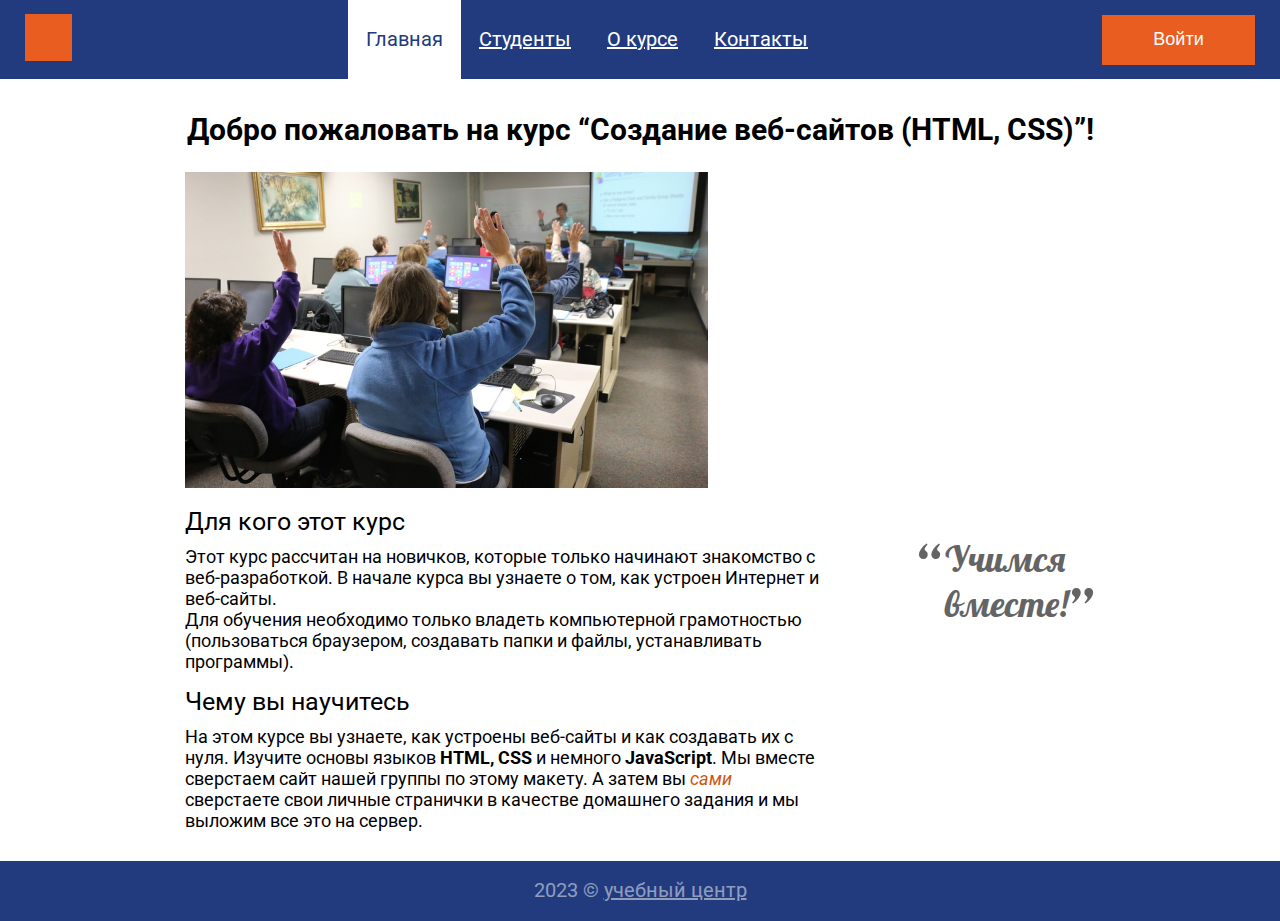
==== index.html @ 2e8eaa93 "Add files via upload" ====
<!DOCTYPE html>
<html lang="ru">

<head>
    <link rel="preconnect" href="https://fonts.googleapis.com">
    <link rel="preconnect" href="https://fonts.gstatic.com" crossorigin>
    <link href="https://fonts.googleapis.com/css2?family=Lobster&family=Roboto:wght@400;700&display=swap"
        rel="stylesheet">
    <meta charset="UTF-8">
    <meta http-equiv="X-UA-Compatible" content="IE=edge">
    <meta name="viewport" content="width=device-width, initial-scale=1.0">
    <title>Создание веб-сайтов (HTML, CSS)!</title>
    <link rel="stylesheet" href="style.css">
</head>

<body>
    <div class="all_site">
        <header class="header">
            <a class="img_logo" href="index.html"><img src="Images/logo.svg" alt="logotype"></a>
            <nav class="header_menu">
                <ul class="menu">
                    <li><a class="menu_link menu_link_active" href="index.html">Главная</a></li>
                    <li><a class="menu_link" href="students.html">Студенты</a></li>
                    <li><a class="menu_link" href="aboutСourse.html">О курсе</a></li>
                    <li><a class="menu_link" href="contacts.html">Контакты</a></li>
                </ul>
            </nav>
            <button class="btn">Войти</button>
        </header>
        <div class="registration">
            <div class="okno">
                <form class="form" action="#">
                    <h4 class="text_registration">Войти на сайт</h4>
                    <input class="form_input" type="text" placeholder="Логин" required>
                    <input class="form_input" type="password" placeholder="Пароль" required>
                    <button class="form_btn" type="submit">Войти</button>
                </form>
            </div>
        </div>
        <main class="content">
            <h1 class="heading">Добро пожаловать на курс “Создание веб-сайтов (HTML, CSS)”!</h1>
            <img class="content_img" src="Images/TrainingClass.jpg" alt="Учебный класс">
            <div class="content_block">
                <div class="content_left">
                    <section class="content_section_course">
                        <h4 class="title">Для кого этот курс</h4>
                        <p class="text">Этот курс рассчитан на новичков, которые только начинают знакомство с
                            веб-разработкой. В
                            начале курса
                            вы узнаете о том, как устроен Интернет и веб-сайты. <br>
                            Для обучения необходимо только владеть компьютерной грамотностью (пользоваться браузером,
                            создавать
                            папки и файлы, устанавливать программы).</p>
                    </section>
                    <section class="content_section_learn">
                        <h4 class="title">Чему вы научитесь</h4>
                        <p class="text">На этом курсе вы узнаете, как устроены веб-сайты и как создавать их с нуля.
                            Изучите
                            основы языков <span class="strong_content_section_learn"> HTML, CSS</span>
                            и немного <span class="strong_content_section_learn">JavaScript</span>. Мы вместе сверстаем
                            сайт
                            нашей группы по этому макету. А
                            затем вы <span class="italic_content_section_learn">сами</span>
                            сверстаете свои личные странички в качестве домашнего задания и мы выложим все это на
                            сервер.
                        </p>
                    </section>
                </div>
                <h2 class="content_right">
                    <span class="laquo">“</span>Учимся вместе!<span class="raquo">”</span>
                </h2>
            </div>
        </main>
    </div>
    <footer class="footer">
        <p class="text_footer">2023 &copy; <a class="footer_link" href="#">учебный центр</a></p>
    </footer>
    <script>
        const loginButton = document.querySelector('.btn');
        const registrationEL = document.querySelector('.registration');
        loginButton.addEventListener('click', function (e) {
            registrationEL.classList.toggle('registration');
        });
    </script>
</body>

</html>
---- style.css ----
* {
    margin: 0;
    padding: 0;
}

body {
    font-family: 'Roboto', sans-serif;
    min-height: 100vh;
    display: flex;
    flex-direction: column;
}

.all_site {
    flex-grow: 1;
}

.header {
    padding-left: calc(50% - 1268px / 2);
    padding-right: calc(50% - 1268px / 2);
    background-color: #213B7E;
    display: flex;
    flex-direction: row;
    flex-wrap: wrap;
    justify-content: space-between;
    align-items: center;
}

.menu {
    display: flex;
    list-style-type: none;
    margin-left: 54px;
}

.menu a:hover {
    background-color: #ffffff74;
}

.menu_link {
    display: block;
    font-style: normal;
    font-weight: 400;
    font-size: 20px;
    line-height: 23px;
    text-decoration-line: underline;
    color: #FFFFFF;
    padding: 28px 18px;
}

.menu_link_active {
    background-color: #FFFFFF;
    color: #213B7E;
    text-decoration: none;
}

.btn {
    width: 153px;
    height: 50px;
    background-color: #EA5D21;
    display: flex;
    justify-content: center;
    align-items: center;
    font-style: normal;
    font-weight: 400;
    font-size: 18px;
    line-height: 21px;
    color: #FFFFFF;
    text-decoration: none;
    border: none;
    cursor: pointer;
}

/* Registration - Pегистрация */
.registration {
    display: none;
    position: relative;
}

.okno {
    padding-left: calc(50% - 500px / 2);
    padding-right: calc(50% - 500px / 2);
    position: absolute;
    width: 500px;
    z-index: 1;
    margin-top: 80px;
}

.form {
    display: flex;
    flex-direction: column;
    align-items: center;
    background: #FFFFFF;
    border: 1px solid #213B7E;
    filter: drop-shadow(5px 5px 4px rgba(0, 0, 0, 0.25));
}

.text_registration {
    font-style: normal;
    font-weight: 400;
    font-size: 24px;
    line-height: 28px;
    color: #000000;
    margin-top: 26px;
    margin-bottom: 36px;
}

.form_input {
    width: 430px;
    height: 55px;
    font-style: normal;
    font-weight: 400;
    font-size: 24px;
    line-height: 28px;
    color: #808080;
    padding-left: 14px;
    padding-right: 14px;
    margin-bottom: 58px;
}

.form_btn {
    width: 153px;
    height: 50px;
    background-color: #EA5D21;
    display: flex;
    justify-content: center;
    align-items: center;
    font-style: normal;
    font-weight: 400;
    font-size: 18px;
    line-height: 21px;
    color: #FFFFFF;
    text-decoration: none;
    border: none;
    margin-bottom: 56px;
    cursor: pointer;
}

/* Content - Главная страница */

.content {
    padding-left: calc(50% - 911px / 2);
    padding-right: calc(50% - 911px / 2);
}

.heading {
    font-style: normal;
    font-weight: 700;
    font-size: 30px;
    line-height: 35px;
    color: #000000;
    margin-top: 33px;
    margin-bottom: 25px;
    text-align: center;
}

.content_img {
    max-width: 100%;
    margin-bottom: 15px;
}

.content_block {
    display: flex;
    gap: 94px;
}

.content_left {
    max-width: 634px;
}

.content_section_course {
    margin-bottom: 15px;
}

.title {
    font-style: normal;
    font-weight: 400;
    font-size: 25px;
    line-height: 29px;
    color: #000000;
    margin-bottom: 10px;
}

.text {
    font-style: normal;
    font-weight: 400;
    font-size: 18px;
    line-height: 21px;
    color: #000000;
}

.strong_content_section_learn {
    font-weight: 700;
}

.italic_content_section_learn {
    color: #CF5510;
    font-style: italic;
}

.content_right {
    display: flex;
    width: 129px;
    font-family: 'Lobster', cursive;
    font-style: normal;
    font-weight: 400;
    font-size: 36px;
    line-height: 45px;
    color: #646464;
    margin-top: 29px;
}

.laquo {
    font-size: 64px;
    margin-right: 5px;
    margin-top: 10px;
}

.raquo {
    font-size: 64px;
    margin-top: 55px;
    margin-left: -3px;
}

/* Footer */

.footer {
    background-color: #213B7E;
    padding-top: 18px;
    padding-bottom: 19px;
    margin-top: 30px;
}

.text_footer {
    font-style: normal;
    font-weight: 400;
    font-size: 20px;
    line-height: 23px;
    color: rgba(255, 255, 255, 0.5);
    text-align: center;
}

.footer_link {
    color: rgba(255, 255, 255, 0.5);
}

/* Students - Студенты */

.content_students {
    padding-left: calc(50% - 1202px / 2);
    padding-right: calc(50% - 1202px / 2);
}

.text_content_students {
    font-size: 31px;
    line-height: 36px;
    margin-top: 37px;
    margin-bottom: 24px;
    text-align: left;
}

.photo {
    display: flex;
    flex-wrap: wrap;
    gap: 50px;
}

.info_content_students {
    width: 200px;
}

.text_photo {
    font-size: 20px;
    line-height: 23px;
    text-align: center;
    margin-top: 8px;
}

.beginner {
    position: relative;
}

.text_beginner {
    position: absolute;
    top: -12px;
    left: 119px;
    width: 94px;
    color: #FFFFFF;
    background-color: #3AA828;
    border-radius: 20px;
    text-align: center;
    font-style: normal;
    font-weight: 400;
    font-size: 18px;
    line-height: 21px;
}

/* About the course - О курсе */

.content_aboutСourse {
    padding-left: calc(50% - 820px / 2);
    padding-right: calc(50% - 820px / 2);
}

.text_content_aboutСourse {
    text-align: left;
}

.text_video {
    font-size: 25px;
    line-height: 29px;
    margin-bottom: 15px;
}

.video {
    max-width: 100%;
    border: 2px solid #EA5D21;
}

/* Сontacts - Контакты */

.content_contacts {
    padding-left: calc(50% - 1268px / 2);
    padding-right: calc(50% - 1268px / 2);
}

.text_content_contacts {
    text-align: left;
    margin-left: 200px;
}

.location {
    margin-bottom: 15px;
    max-width: 100%;
}

.title_contacts {
    margin-left: 202px;
}

.text_contacts {
    margin-left: 202px;
    text-decoration: underline;
}

.indent {
    margin-bottom: 27px;
    text-decoration: none;
}

.tel {
    color: #000000;
}

@media (min-width: 1024px) and (max-width: 1315px) {
    .header {
        padding-left: 25px;
        padding-right: 25px;
    }

    .menu {
        margin-left: 0px;
    }

    .content_students {
        padding-left: calc(50% - 911px / 2);
        padding-right: calc(50% - 911px / 2);
    }

    .photo {
        gap: 35px;
    }

    .content_contacts {
        padding-left: 25px;
        padding-right: 25px;
    }

    .text_content_contacts {
        margin-left: 180px;
    }

    .title_contacts {
        margin-left: 180px;
    }

    .text_contacts {
        margin-left: 180px;
    }
}

@media (min-width: 768px) and (max-width: 1024px) {
    .header {
        padding-left: 25px;
        padding-right: 25px;
    }

    .menu {
        margin-left: 0px;
    }

    .content {
        padding-left: calc(50% - 748px / 2);
        padding-right: calc(50% - 748px / 2);
    }

    .heading {
        font-size: 28px;
        line-height: 33px;
    }

    .content_block {
        gap: 30px;
        align-items: center;
    }

    .title {
        font-size: 22px;
        line-height: 25px;
    }

    .text {
        font-size: 16px;
        line-height: 18px;
    }

    .content_left {
        max-width: 523px;
    }

    .content_right {
        font-size: 30px;
        line-height: 40px;
    }

    .laquo {
        margin-top: 5px;
        font-size: 54px;
    }

    .raquo {
        font-size: 54px;
        margin-top: 50px;
    }

    .content_students {
        padding-left: calc(50% - 748px / 2);
        padding-right: calc(50% - 748px / 2);
    }

    .photo {
        gap: 35px;
    }

    .content_aboutСourse {
        padding-left: calc(50% - 748px / 2);
        padding-right: calc(50% - 748px / 2);
    }

    .text_video {
        font-size: 22px;
        line-height: 25px;
    }

    .content_contacts {
        padding-left: 25px;
        padding-right: 25px;
    }

    .text_content_contacts {
        margin-left: 80px;
    }

    .title_contacts {
        margin-left: 80px;
    }

    .text_contacts {
        margin-left: 80px;
    }
}

@media (min-width: 530px) and (max-width: 768px) {
    .okno {
        padding-left: calc(50% - 425px / 2);
        padding-right: calc(50% - 425px / 2);
        width: 425px;
        margin-top: 40px;
    }

    .form_input {
        width: 350px;
        height: 35px;
        font-size: 16px;
        line-height: 20px;
        padding-left: 10px;
        margin-bottom: 29px;
    }

    .form_btn {
        width: 125px;
        height: 40px;
        margin-bottom: 20px;
    }

    .header {
        padding-left: 25px;
        padding-right: 25px;
    }

    .menu {
        margin-left: 0px;
    }

    .menu_link {
        font-size: 15px;
        padding: 10px 10px;
    }

    .btn {
        width: 100px;
        height: 47px;
    }

    .content {
        padding-left: calc(50% - 510px / 2);
        padding-right: calc(50% - 510px / 2);
    }

    .heading {
        font-size: 26px;
        line-height: 30px;
    }

    .content_block {
        gap: 15px;
        flex-wrap: wrap;
        justify-content: center;
        align-items: center;
    }

    .title {
        font-size: 20px;
        line-height: 23px;
    }

    .text {
        font-size: 12px;
        line-height: 14px;
    }

    .content_left {
        max-width: 340px;
    }

    .content_right {
        font-size: 28px;
        line-height: 36px;
    }

    .laquo {
        margin-top: 3px;
        font-size: 50px;
    }

    .raquo {
        font-size: 50px;
        margin-top: 45px;
    }

    .content_students {
        padding-left: 55px;
        padding-right: 55px;
    }

    .text_content_students {
        text-align: center;
    }

    .photo {
        gap: 25px;
    }

    .content_aboutСourse {
        padding-left: 25px;
        padding-right: 25px;
    }

    .text_video {
        font-size: 22px;
        line-height: 25px;
    }

    .content_contacts {
        padding-left: 25px;
        padding-right: 25px;
    }

    .text_content_contacts {
        margin-left: 50px;
    }

    .title_contacts {
        margin-left: 50px;
    }

    .text_contacts {
        margin-left: 50px;
    }

    .indent {
        margin-bottom: 10px;
    }

    .text_footer {
        font-size: 14px;
        line-height: 16px;
    }
}

@media (min-width: 320px) and (max-width: 530px) {
    .okno {
        padding-left: calc(50% - 250px / 2);
        padding-right: calc(50% - 250px / 2);
        width: 250px;
        margin-top: 40px;
    }

    .text_registration {
        font-size: 14px;
        line-height: 18px;
        margin-top: 15px;
        margin-bottom: 20px;
    }

    .form_input {
        width: 200px;
        height: 25px;
        font-size: 14px;
        line-height: 18px;
        padding-left: 10px;
        margin-bottom: 29px;
    }

    .form_btn {
        width: 100px;
        height: 30px;
        grid-row-start: 2;
        grid-row-end: 3;
        margin-bottom: 20px;
    }

    .header {
        display: grid;
        justify-items: center;
        justify-content: space-evenly;
    }

    .img_logo {
        grid-column-start: 2;
        padding-top: 7px;
        padding-bottom: 7px;
    }

    .header_menu {
        grid-row-start: 1;
        grid-row-end: 3;
    }

    .menu {
        margin-left: 0px;
        flex-direction: column;
        align-items: center;
    }

    .menu_link {
        font-size: 12px;
        line-height: 14px;
        padding: 5px 5px;
    }

    .btn {
        width: 100px;
        height: 30px;
        grid-row-start: 2;
        grid-row-end: 3;
        margin-bottom: 7px;
    }

    .content {
        padding-left: 10px;
        padding-right: 10px;
    }

    .heading {
        font-size: 26px;
        line-height: 30px;
        text-align: center;
    }

    .content_block {
        gap: 0px;
        flex-wrap: wrap;
        justify-content: center;
        align-items: center;
        text-align: center;
    }

    .title {
        font-size: 20px;
        line-height: 23px;
    }

    .text {
        font-size: 12px;
        line-height: 14px;
    }

    .content_left {
        max-width: 390px;
    }

    .content_right {
        font-size: 28px;
        line-height: 36px;
    }

    .laquo {
        margin-top: 3px;
        font-size: 50px;
    }

    .raquo {
        font-size: 50px;
        margin-top: 45px;
    }

    .content_students {
        padding-left: calc(50% - 355px / 2);
        padding-right: calc(50% - 355px / 2);
    }

    .photo {
        gap: 35px;
        justify-content: center;
    }

    .content_aboutСourse {
        padding-left: 10px;
        padding-right: 10px;
    }

    .text_video {
        font-size: 22px;
        line-height: 25px;
        text-align: center;
    }

    .content_contacts {
        padding-left: 10px;
        padding-right: 10px;
    }

    .text_content_contacts {
        margin-left: 0px;
        text-align: center;
    }

    .title_contacts {
        margin-left: 0px;
        text-align: center;
    }

    .text_contacts {
        margin-left: 0px;
        text-align: center;
    }

    .indent {
        margin-bottom: 10px;
    }

    .text_footer {
        font-size: 12px;
        line-height: 14px;
    }
}
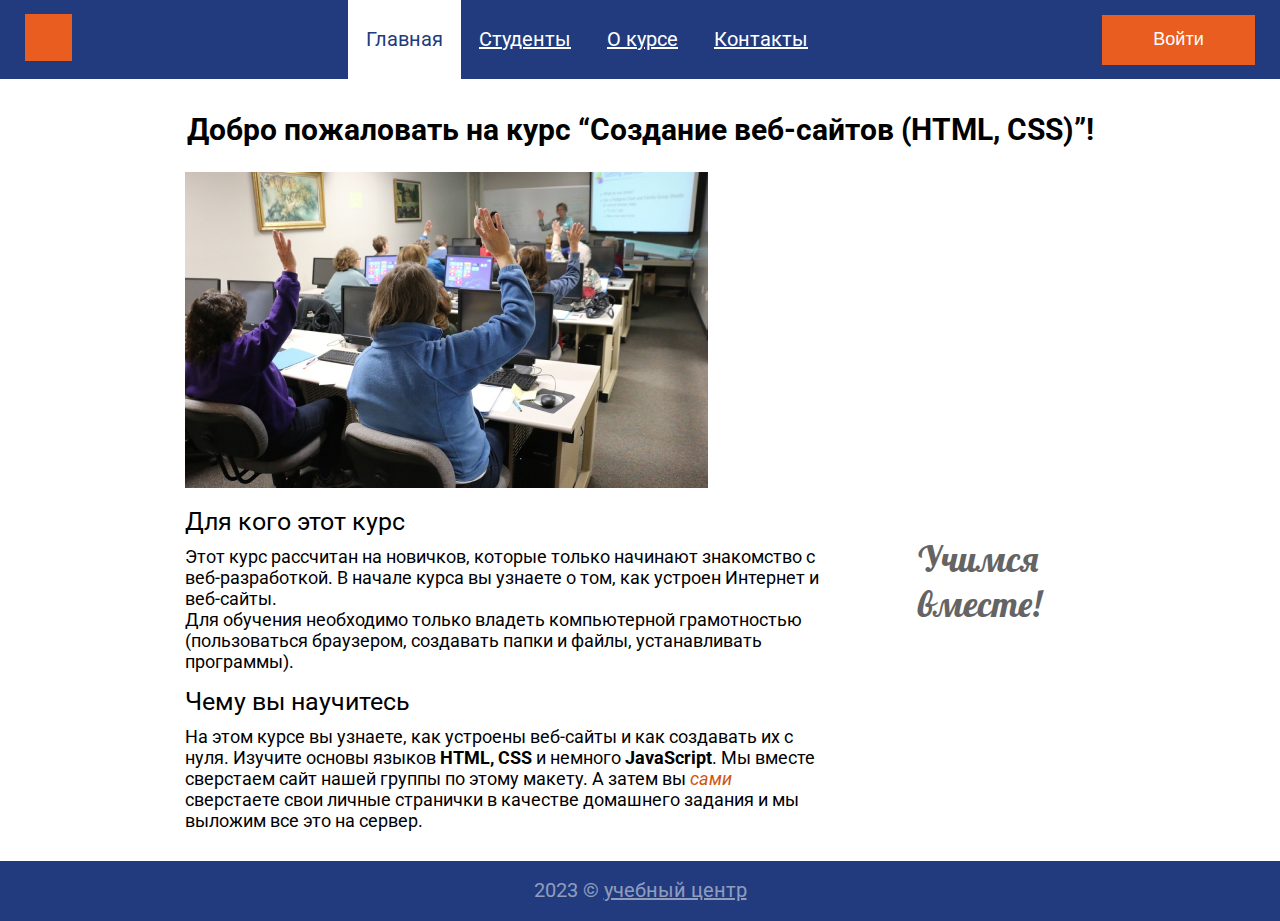
==== commit f4545bb8: "Update index.html" ====
--- a/index.html
+++ b/index.html
@@ -18,6 +18,11 @@
         <header class="header">
             <a class="img_logo" href="index.html"><img src="Images/logo.svg" alt="logotype"></a>
             <nav class="header_menu">
+                <div class="burger">
+                    <div class="burger_line"></div>
+                    <div class="burger_line"></div>
+                    <div class="burger_line"></div>
+                </div>
                 <ul class="menu">
                     <li><a class="menu_link menu_link_active" href="index.html">Главная</a></li>
                     <li><a class="menu_link" href="students.html">Студенты</a></li>
@@ -33,7 +38,7 @@
                     <h4 class="text_registration">Войти на сайт</h4>
                     <input class="form_input" type="text" placeholder="Логин" required>
                     <input class="form_input" type="password" placeholder="Пароль" required>
-                    <button class="form_btn" type="submit">Войти</button>
+                    <button class="btn form_btn" type="submit">Войти</button>
                 </form>
             </div>
         </div>
@@ -67,7 +72,7 @@
                     </section>
                 </div>
                 <h2 class="content_right">
-                    <span class="laquo">“</span>Учимся вместе!<span class="raquo">”</span>
+                    <span class="laquo"></span>Учимся вместе!<span class="raquo"></span>
                 </h2>
             </div>
         </main>
@@ -81,7 +86,14 @@
         loginButton.addEventListener('click', function (e) {
             registrationEL.classList.toggle('registration');
         });
+
+        const burgerEl = document.querySelector('.burger');
+        const menuEl = document.querySelector('.menu');
+        burgerEl.addEventListener('click', function () {
+            burgerEl.classList.toggle('active');
+            menuEl.classList.toggle('active');
+        });
     </script>
 </body>
 
-</html>+</html>
--- a/style.css
+++ b/style.css
@@ -31,10 +31,6 @@
     margin-left: 54px;
 }
 
-.menu a:hover {
-    background-color: #ffffff74;
-}
-
 .menu_link {
     display: block;
     font-style: normal;
@@ -44,6 +40,10 @@
     text-decoration-line: underline;
     color: #FFFFFF;
     padding: 28px 18px;
+}
+
+.menu_link:hover {
+    background-color: #ffffff74;
 }
 
 .menu_link_active {
@@ -69,7 +69,20 @@
     cursor: pointer;
 }
 
+.btn:hover {
+    border: 1px solid rgb(198, 198, 198);
+    background-color: #ea5d21a6 linear-gradient(#ea5d21a6, #ea5d21a6);
+    box-shadow: 0 1px 2px rgba(0, 0, 0, .1);
+}
+
+.btn:active {
+    position: relative;
+    top: 1px;
+    color: #213B7E;
+}
+
 /* Registration - Pегистрация */
+
 .registration {
     display: none;
     position: relative;
@@ -117,21 +130,11 @@
 }
 
 .form_btn {
-    width: 153px;
-    height: 50px;
-    background-color: #EA5D21;
-    display: flex;
-    justify-content: center;
-    align-items: center;
-    font-style: normal;
-    font-weight: 400;
-    font-size: 18px;
-    line-height: 21px;
+    margin-bottom: 56px;
+}
+
+.form_btn:hover {
     color: #FFFFFF;
-    text-decoration: none;
-    border: none;
-    margin-bottom: 56px;
-    cursor: pointer;
 }
 
 /* Content - Главная страница */
@@ -782,4 +785,4 @@
         font-size: 12px;
         line-height: 14px;
     }
-}+}
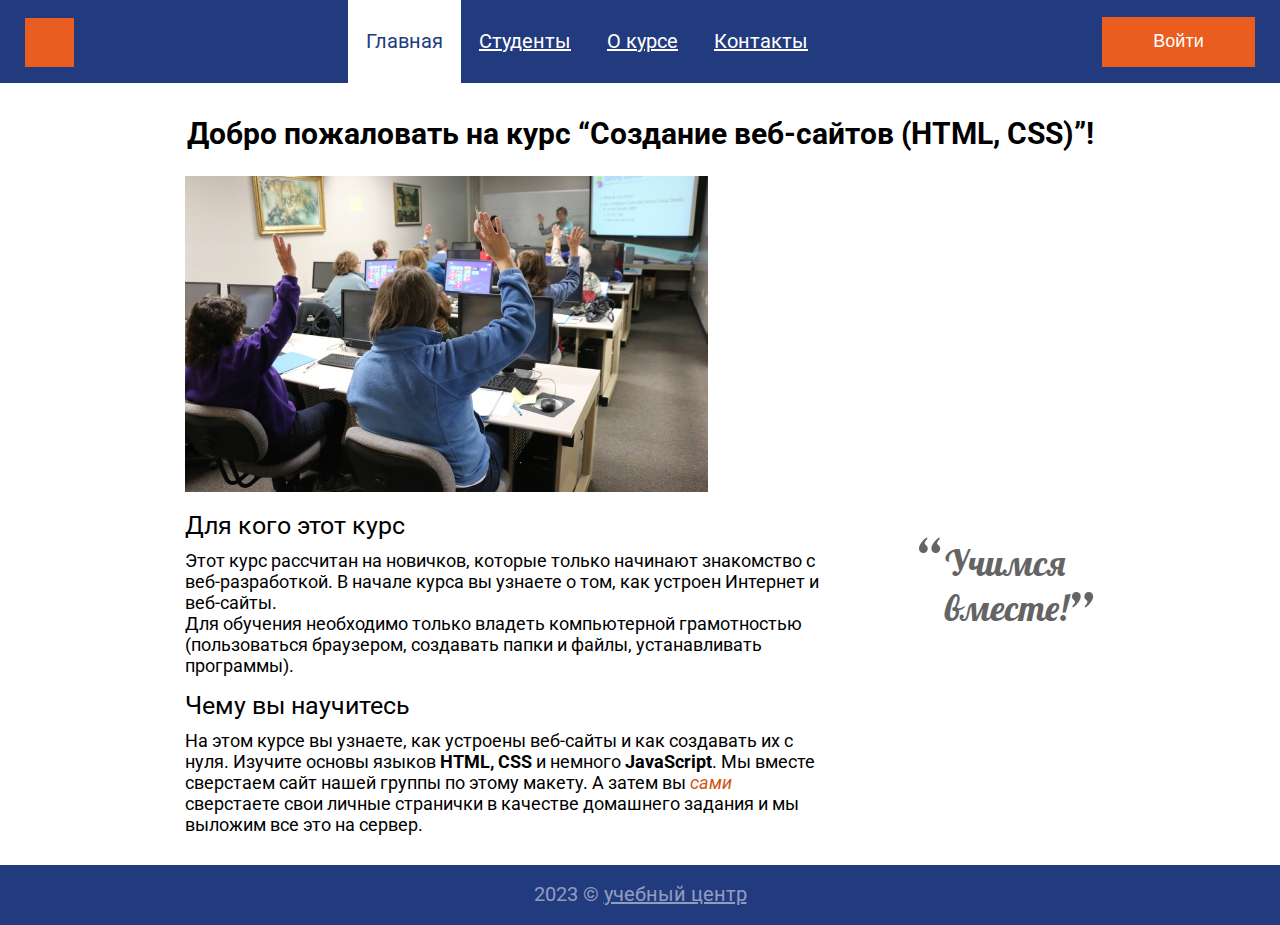
==== commit 74d0e2a9: "Update index.html" ====
--- a/index.html
+++ b/index.html
@@ -16,7 +16,11 @@
 <body>
     <div class="all_site">
         <header class="header">
-            <a class="img_logo" href="index.html"><img src="Images/logo.svg" alt="logotype"></a>
+            <a class="logo" href="index.html">
+                <span class="logo_show"></span>
+                <span class="logo_show"></span>
+                <span class="logo_show"></span>
+                <span class="logo_show"></span></a>
             <nav class="header_menu">
                 <div class="burger">
                     <div class="burger_line"></div>
--- a/style.css
+++ b/style.css
@@ -25,6 +25,129 @@
     align-items: center;
 }
 
+@keyframes logo {
+    0% {
+        transform: rotate(0deg);
+    }
+
+    25% {
+        transform: rotate(-45deg);
+    }
+
+    50% {
+        transform: rotate(90deg);
+    }
+
+    75% {
+        transform: rotate(-45deg);
+    }
+
+    100% {
+        transform: rotate(0deg);
+    }
+}
+
+@keyframes logo_show_1 {
+    0% {
+        transform: translate(0);
+    }
+
+    50% {
+        transform: translate(-15px, 0);
+        border-radius: 25%;
+        border: 3px solid #f6052d;
+        background-color: #ee4d6855;
+    }
+
+    100% {
+        transform: translate(0);
+    }
+}
+
+@keyframes logo_show_2 {
+    0% {
+        transform: translate(0);
+    }
+
+    50% {
+        transform: translate(15px, 0);
+        border-radius: 25%;
+        border: 3px solid #21fe03;
+        background-color: #87567854;
+    }
+
+    100% {
+        transform: translate(0);
+    }
+}
+
+@keyframes logo_show_3 {
+    0% {
+        transform: translate(0);
+    }
+
+    50% {
+        transform: translate(0, -15px);
+        border-radius: 25%;
+        border: 3px solid #f99703;
+        background-color: #ff990053;
+    }
+
+    100% {
+        transform: translate(0);
+    }
+}
+
+@keyframes logo_show_4 {
+    0% {
+        transform: translate(0);
+    }
+
+    50% {
+        transform: translate(0, 15px);
+        border-radius: 25%;
+        border: 3px solid #03ebfb;
+        background-color: #00e6f657;
+    }
+
+    100% {
+        transform: translate(0);
+    }
+}
+
+.logo {
+    width: 47px;
+    height: 47px;
+    position: relative;
+    animation: logo 5s infinite ease-in-out;
+}
+
+.logo_show {
+    width: 47px;
+    height: 47px;
+    position: absolute;
+    left: 0;
+    top: 0;
+    background-color: #EA5D21;
+    border: 1px solid #EA5D21;
+}
+
+.logo_show:nth-child(1) {
+    animation: logo_show_1 5s ease-in-out infinite;
+}
+
+.logo_show:nth-child(2) {
+    animation: logo_show_2 5s ease-in-out infinite;
+}
+
+.logo_show:nth-child(3) {
+    animation: logo_show_3 5s ease-in-out infinite;
+}
+
+.logo_show:nth-child(4) {
+    animation: logo_show_4 5s ease-in-out infinite;
+}
+
 .menu {
     display: flex;
     list-style-type: none;
@@ -39,7 +162,7 @@
     line-height: 23px;
     text-decoration-line: underline;
     color: #FFFFFF;
-    padding: 28px 18px;
+    padding: 30px 18px;
 }
 
 .menu_link:hover {
@@ -211,16 +334,19 @@
     margin-top: 29px;
 }
 
-.laquo {
+.laquo::before {
+    content: '“';
     font-size: 64px;
     margin-right: 5px;
     margin-top: 10px;
 }
 
-.raquo {
+.raquo::after {
+    content: '”';
     font-size: 64px;
     margin-top: 55px;
     margin-left: -3px;
+    display: flex;
 }
 
 /* Footer */
@@ -268,6 +394,7 @@
 
 .info_content_students {
     width: 200px;
+    position: relative;
 }
 
 .text_photo {
@@ -277,13 +404,12 @@
     margin-top: 8px;
 }
 
-.beginner {
-    position: relative;
-}
-
-.text_beginner {
+
+.beginner::after {
+    content: 'новичoк';
+    text-transform: uppercase;
     position: absolute;
-    top: -12px;
+    top: -10px;
     left: 119px;
     width: 94px;
     color: #FFFFFF;
@@ -396,6 +522,10 @@
         padding-right: 25px;
     }
 
+    .img_logo {
+        padding: 15px 0;
+    }
+
     .menu {
         margin-left: 0px;
     }
@@ -434,12 +564,12 @@
         line-height: 40px;
     }
 
-    .laquo {
+    .laquo::before {
         margin-top: 5px;
         font-size: 54px;
     }
 
-    .raquo {
+    .raquo::after {
         font-size: 54px;
         margin-top: 50px;
     }
@@ -485,42 +615,49 @@
     .okno {
         padding-left: calc(50% - 425px / 2);
         padding-right: calc(50% - 425px / 2);
-        width: 425px;
+        width: 430px;
         margin-top: 40px;
     }
 
     .form_input {
         width: 350px;
-        height: 35px;
+        height: 45px;
         font-size: 16px;
         line-height: 20px;
         padding-left: 10px;
         margin-bottom: 29px;
     }
 
-    .form_btn {
-        width: 125px;
-        height: 40px;
-        margin-bottom: 20px;
-    }
 
     .header {
         padding-left: 25px;
         padding-right: 25px;
     }
 
+
+    .img_logo {
+        padding: 10px 0;
+    }
+
     .menu {
         margin-left: 0px;
     }
 
     .menu_link {
         font-size: 15px;
-        padding: 10px 10px;
+        padding: 25px 10px;
     }
 
     .btn {
         width: 100px;
         height: 47px;
+    }
+
+
+    .form_btn {
+        width: 135px;
+        height: 40px;
+        margin-bottom: 40px;
     }
 
     .content {
@@ -559,12 +696,12 @@
         line-height: 36px;
     }
 
-    .laquo {
+    .laquo::before {
         margin-top: 3px;
         font-size: 50px;
     }
 
-    .raquo {
+    .raquo::after {
         font-size: 50px;
         margin-top: 45px;
     }
@@ -620,6 +757,16 @@
 }
 
 @media (min-width: 320px) and (max-width: 530px) {
+     .logo {
+        width: 20px;
+        height: 20px;
+    }
+
+    .logo_show {
+        width: 20px;
+        height: 20px;
+    }
+    
     .okno {
         padding-left: calc(50% - 250px / 2);
         padding-right: calc(50% - 250px / 2);
@@ -643,49 +790,87 @@
         margin-bottom: 29px;
     }
 
+    .header {
+        padding-left: 24px;
+        padding-right: 24px;
+        position: relative;
+        justify-content: space-between;
+    }
+
+    .img_logo {
+        padding: 15px 0;
+    }
+
+    .burger {
+        display: flex;
+        flex-direction: column;
+        gap: 8px;
+        cursor: pointer;
+    }
+
+    .burger_line {
+        width: 40px;
+        background-color: #FFFFFF;
+        height: 5px;
+    }
+
+    .burger.active .burger_line:nth-of-type(1) {
+        display: none;
+    }
+
+    .burger.active .burger_line:nth-of-type(2) {
+        position: absolute;
+        top: 50%;
+        transform: translate(-50%, 0%) rotate(45deg);
+    }
+
+    .burger.active .burger_line:nth-of-type(3) {
+        position: absolute;
+        top: 50%;
+        transform: translate(-50%, 0%) rotate(-45deg);
+    }
+
+    .menu {
+        margin-left: 0px;
+        flex-direction: column;
+        gap: 20px;
+        background-color: #213b7ee6;
+        padding: 20px;
+        position: absolute;
+        top: 80px;
+        left: 0px;
+        z-index: 1000;
+        width: 100%;
+        height: 100vh;
+        box-sizing: border-box;
+        transform: translateX(-100%);
+        transition: transform 0.5s;
+    }
+
+    .menu_link {
+        padding: 15px 25px;
+    }
+
+    .menu_link:hover {
+        background-color: #ffffff74;
+        padding: 15px 25px;
+    }
+
+    .menu.active {
+        transform: translateX(0);
+    }
+
+    .btn {
+        width: 100px;
+        height: 47px;
+    }
+
     .form_btn {
         width: 100px;
         height: 30px;
-        grid-row-start: 2;
-        grid-row-end: 3;
         margin-bottom: 20px;
-    }
-
-    .header {
-        display: grid;
-        justify-items: center;
-        justify-content: space-evenly;
-    }
-
-    .img_logo {
-        grid-column-start: 2;
-        padding-top: 7px;
-        padding-bottom: 7px;
-    }
-
-    .header_menu {
-        grid-row-start: 1;
-        grid-row-end: 3;
-    }
-
-    .menu {
-        margin-left: 0px;
-        flex-direction: column;
-        align-items: center;
-    }
-
-    .menu_link {
-        font-size: 12px;
-        line-height: 14px;
-        padding: 5px 5px;
-    }
-
-    .btn {
-        width: 100px;
-        height: 30px;
-        grid-row-start: 2;
-        grid-row-end: 3;
-        margin-bottom: 7px;
+        font-size: 14px;
+        line-height: 20px;
     }
 
     .content {
@@ -726,12 +911,12 @@
         line-height: 36px;
     }
 
-    .laquo {
+    .laquo::before {
         margin-top: 3px;
         font-size: 50px;
     }
 
-    .raquo {
+    .raquo::after {
         font-size: 50px;
         margin-top: 45px;
     }
